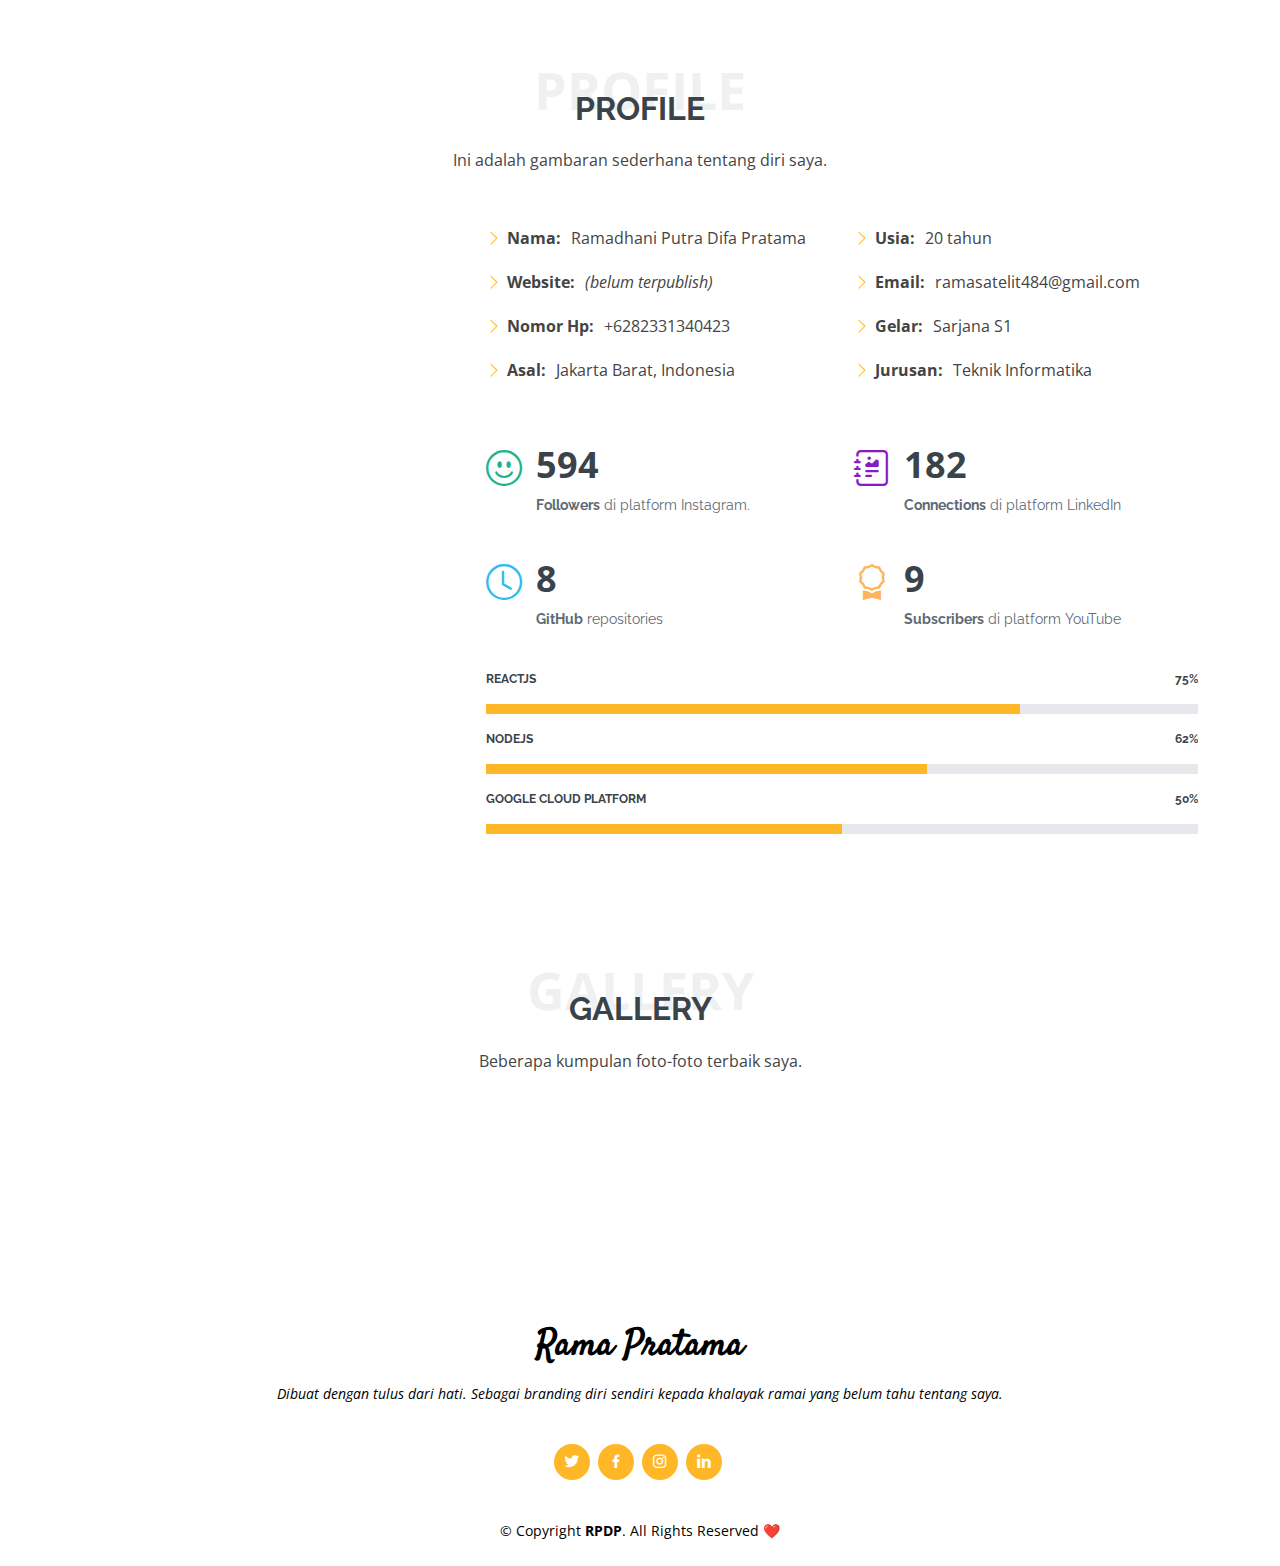
==== static/index.html @ 1d4e2637 "make app.yml and static folder" ====
<!DOCTYPE html>
<html lang="en">

<head>
  <meta charset="utf-8">
  <meta content="width=device-width, initial-scale=1.0" name="viewport">

  <title>It's about me.</title>
  <meta content="" name="description">
  <meta content="" name="keywords">

  <!-- Favicons -->
  <link href="https://storage.googleapis.com/web-profile-asset/favicon.png" rel="icon">
  <link href="https://storage.googleapis.com/web-profile-asset/apple-touch-icon.png" rel="apple-touch-icon">

  <!-- Google Fonts -->
  <link href="https://fonts.googleapis.com/css?family=Open+Sans:300,300i,400,400i,600,600i,700,700i|Raleway:300,300i,400,400i,500,500i,600,600i,700,700i|Satisfy" rel="stylesheet">

  <!-- Vendor CSS Files -->
  <link href="assets/vendor/bootstrap/css/bootstrap.min.css" rel="stylesheet">
  <link href="assets/vendor/bootstrap-icons/bootstrap-icons.css" rel="stylesheet">
  <link href="assets/vendor/boxicons/css/boxicons.min.css" rel="stylesheet">
  <link href="assets/vendor/glightbox/css/glightbox.min.css" rel="stylesheet">
  <link href="assets/vendor/swiper/swiper-bundle.min.css" rel="stylesheet">

  <!-- Template Main CSS File -->
  <link href="assets/css/style.css" rel="stylesheet">

</head>

<body>

  <main id="main">

    <!-- ======= About Me Section ======= -->
    <section id="about" class="about">
      <div class="container">

        <div class="section-title">
          <span>Profile</span>
          <h2>Profile</h2>
          <p>Ini adalah gambaran sederhana tentang diri saya.</p>
          <br>
        </div>

        <div class="row">
          <div class="image col-lg-4 d-flex align-items-stretch justify-content-center justify-content-lg-start"></div>
          <div class="col-lg-8 d-flex flex-column align-items-stretch">
            <div class="content ps-lg-4 d-flex flex-column justify-content-center">
              <div class="row">
                <div class="col-lg-6">
                  <ul>
                    <li><i class="bi bi-chevron-right"></i> <strong>Nama:</strong> <span>Ramadhani Putra Difa Pratama</span></li>
                    <li><i class="bi bi-chevron-right"></i> <strong>Website:</strong> <span><em>(belum terpublish)</em></span></li>
                    <li><i class="bi bi-chevron-right"></i> <strong>Nomor Hp:</strong> <span>+6282331340423</span></li>
                    <li><i class="bi bi-chevron-right"></i> <strong>Asal:</strong> <span>Jakarta Barat, Indonesia</span></li>
                  </ul>
                </div>
                <div class="col-lg-6">
                  <ul>
                    <li><i class="bi bi-chevron-right"></i> <strong>Usia:</strong> <span>20 tahun</span></li>
                    <li><i class="bi bi-chevron-right"></i> <strong>Email:</strong> <span>ramasatelit484@gmail.com</span></li>
                    <li><i class="bi bi-chevron-right"></i> <strong>Gelar:</strong> <span>Sarjana S1</span></li>
                    <li><i class="bi bi-chevron-right"></i> <strong>Jurusan:</strong> <span>Teknik Informatika</span></li>
                  </ul>
                </div>
              </div>
              <div class="row mt-n4">
                <div class="col-md-6 mt-5 d-md-flex align-items-md-stretch">
                  <div class="count-box">
                    <i class="bi bi-emoji-smile" style="color: #20b38e;"></i>
                    <span data-purecounter-start="0" data-purecounter-end="825" data-purecounter-duration="1" class="purecounter"></span>
                    <p><strong>Followers</strong> di platform Instagram.</p>
                  </div>
                </div>

                <div class="col-md-6 mt-5 d-md-flex align-items-md-stretch">
                  <div class="count-box">
                    <i class="bi bi-journal-richtext" style="color: #8a1ac2;"></i>
                    <span data-purecounter-start="0" data-purecounter-end="253" data-purecounter-duration="1" class="purecounter"></span>
                    <p><strong>Connections</strong> di platform LinkedIn</p>
                  </div>
                </div>

                <div class="col-md-6 mt-5 d-md-flex align-items-md-stretch">
                  <div class="count-box">
                    <i class="bi bi-clock" style="color: #2cbdee;"></i>
                    <span data-purecounter-start="0" data-purecounter-end="11" data-purecounter-duration="1" class="purecounter"></span>
                    <p><strong>GitHub</strong> repositories</p>
                  </div>
                </div>

                <div class="col-md-6 mt-5 d-md-flex align-items-md-stretch">
                  <div class="count-box">
                    <i class="bi bi-award" style="color: #ffb459;"></i>
                    <span data-purecounter-start="0" data-purecounter-end="12" data-purecounter-duration="1" class="purecounter"></span>
                    <p><strong>Subscribers</strong> di platform YouTube</p>
                  </div>
                </div>
              </div>
            </div><!-- End .content-->

            <div class="skills-content ps-lg-4">
              <div class="progress">
                <span class="skill">ReactJS <i class="val">75%</i></span>
                <div class="progress-bar-wrap">
                  <div class="progress-bar" role="progressbar" aria-valuenow="75" aria-valuemin="0" aria-valuemax="100"></div>
                </div>
              </div>

              <div class="progress">
                <span class="skill">NodeJS <i class="val">62%</i></span>
                <div class="progress-bar-wrap">
                  <div class="progress-bar" role="progressbar" aria-valuenow="62" aria-valuemin="0" aria-valuemax="100"></div>
                </div>
              </div>

              <div class="progress">
                <span class="skill">Google Cloud Platform <i class="val">50%</i></span>
                <div class="progress-bar-wrap">
                  <div class="progress-bar" role="progressbar" aria-valuenow="50" aria-valuemin="0" aria-valuemax="100"></div>
                </div>
              </div>
            </div>

          </div>
        </div>

      </div>
    </section><!-- End About Me Section -->

    <!-- ======= My Portfolio Section ======= -->
    <section id="portfolio" class="portfolio">
      <div class="container">

        <div class="section-title">
          <span>Gallery</span>
          <h2>Gallery</h2>
          <p>Beberapa kumpulan foto-foto terbaik saya.</p>
        </div>

        <div class="row portfolio-container">

          <div class="col-lg-4 col-md-6 portfolio-item filter-app">
            <div class="portfolio-img"><img src="https://storage.googleapis.com/web-profile-asset/portofolio-1.png" class="img-fluid" alt=""></div>
          </div>

          <div class="col-lg-4 col-md-6 portfolio-item filter-web">
            <div class="portfolio-img"><img src="https://storage.googleapis.com/web-profile-asset/portofolio-2.png" class="img-fluid" alt=""></div>
          </div>

          <div class="col-lg-4 col-md-6 portfolio-item filter-app">
            <div class="portfolio-img"><img src="https://storage.googleapis.com/web-profile-asset/portofolio-3.png" class="img-fluid" alt=""></div>
          </div>

          <div class="col-lg-4 col-md-6 portfolio-item filter-card">
            <div class="portfolio-img"><img src="https://storage.googleapis.com/web-profile-asset/portofolio-4.png" class="img-fluid" alt=""></div>
          </div>

          <div class="col-lg-4 col-md-6 portfolio-item filter-web">
            <div class="portfolio-img"><img src="https://storage.googleapis.com/web-profile-asset/portofolio-5.png" class="img-fluid" alt=""></div>
          </div>

          <div class="col-lg-4 col-md-6 portfolio-item filter-app">
            <div class="portfolio-img"><img src="https://storage.googleapis.com/web-profile-asset/portofolio-6.png" class="img-fluid" alt=""></div>
          </div>

          <div class="col-lg-4 col-md-6 portfolio-item filter-card">
            <div class="portfolio-img"><img src="https://storage.googleapis.com/web-profile-asset/portofolio-7.png" class="img-fluid" alt=""></div>
          </div>

          <div class="col-lg-4 col-md-6 portfolio-item filter-card">
            <div class="portfolio-img"><img src="https://storage.googleapis.com/web-profile-asset/portofolio-8.png" class="img-fluid" alt=""></div>
          </div>

          <div class="col-lg-4 col-md-6 portfolio-item filter-web">
            <div class="portfolio-img"><img src="https://storage.googleapis.com/web-profile-asset/portofolio-9.png" class="img-fluid" alt=""></div>
          </div>

        </div>

      </div>
    </section><!-- End My Portfolio Section -->

  </main><!-- End #main -->

  <!-- ======= Footer ======= -->
  <footer id="footer">
    <div class="container">
      <h3>Rama Pratama</h3>
      <p>Dibuat dengan tulus dari hati. Sebagai branding diri sendiri kepada khalayak ramai yang belum tahu tentang saya.</p>
      <div class="social-links">
        <a href="#" class="twitter"><i class="bx bxl-twitter"></i></a>
        <a href="#" class="facebook"><i class="bx bxl-facebook"></i></a>
        <a href="https://www.instagram.com/rama.pdp/" class="instagram"><i class="bx bxl-instagram"></i></a>
        <a href="https://www.linkedin.com/in/rama-pratama/" class="linkedin"><i class="bx bxl-linkedin"></i></a>
      </div>
      <div class="copyright">
        &copy; Copyright <strong><span>RPDP</span></strong>. All Rights Reserved ❤️
      </div>
    </div>
  </footer><!-- End Footer -->

  <a href="#" class="back-to-top d-flex align-items-center justify-content-center"><i class="bi bi-arrow-up-short"></i></a>

  <!-- Vendor JS Files -->
  <script src="assets/vendor/purecounter/purecounter_vanilla.js"></script>
  <script src="assets/vendor/bootstrap/js/bootstrap.bundle.min.js"></script>
  <script src="assets/vendor/glightbox/js/glightbox.min.js"></script>
  <script src="assets/vendor/isotope-layout/isotope.pkgd.min.js"></script>
  <script src="assets/vendor/swiper/swiper-bundle.min.js"></script>
  <script src="assets/vendor/waypoints/noframework.waypoints.js"></script>
  <script src="assets/vendor/php-email-form/validate.js"></script>

  <!-- Template Main JS File -->
  <script src="assets/js/main.js"></script>

</body>

</html>
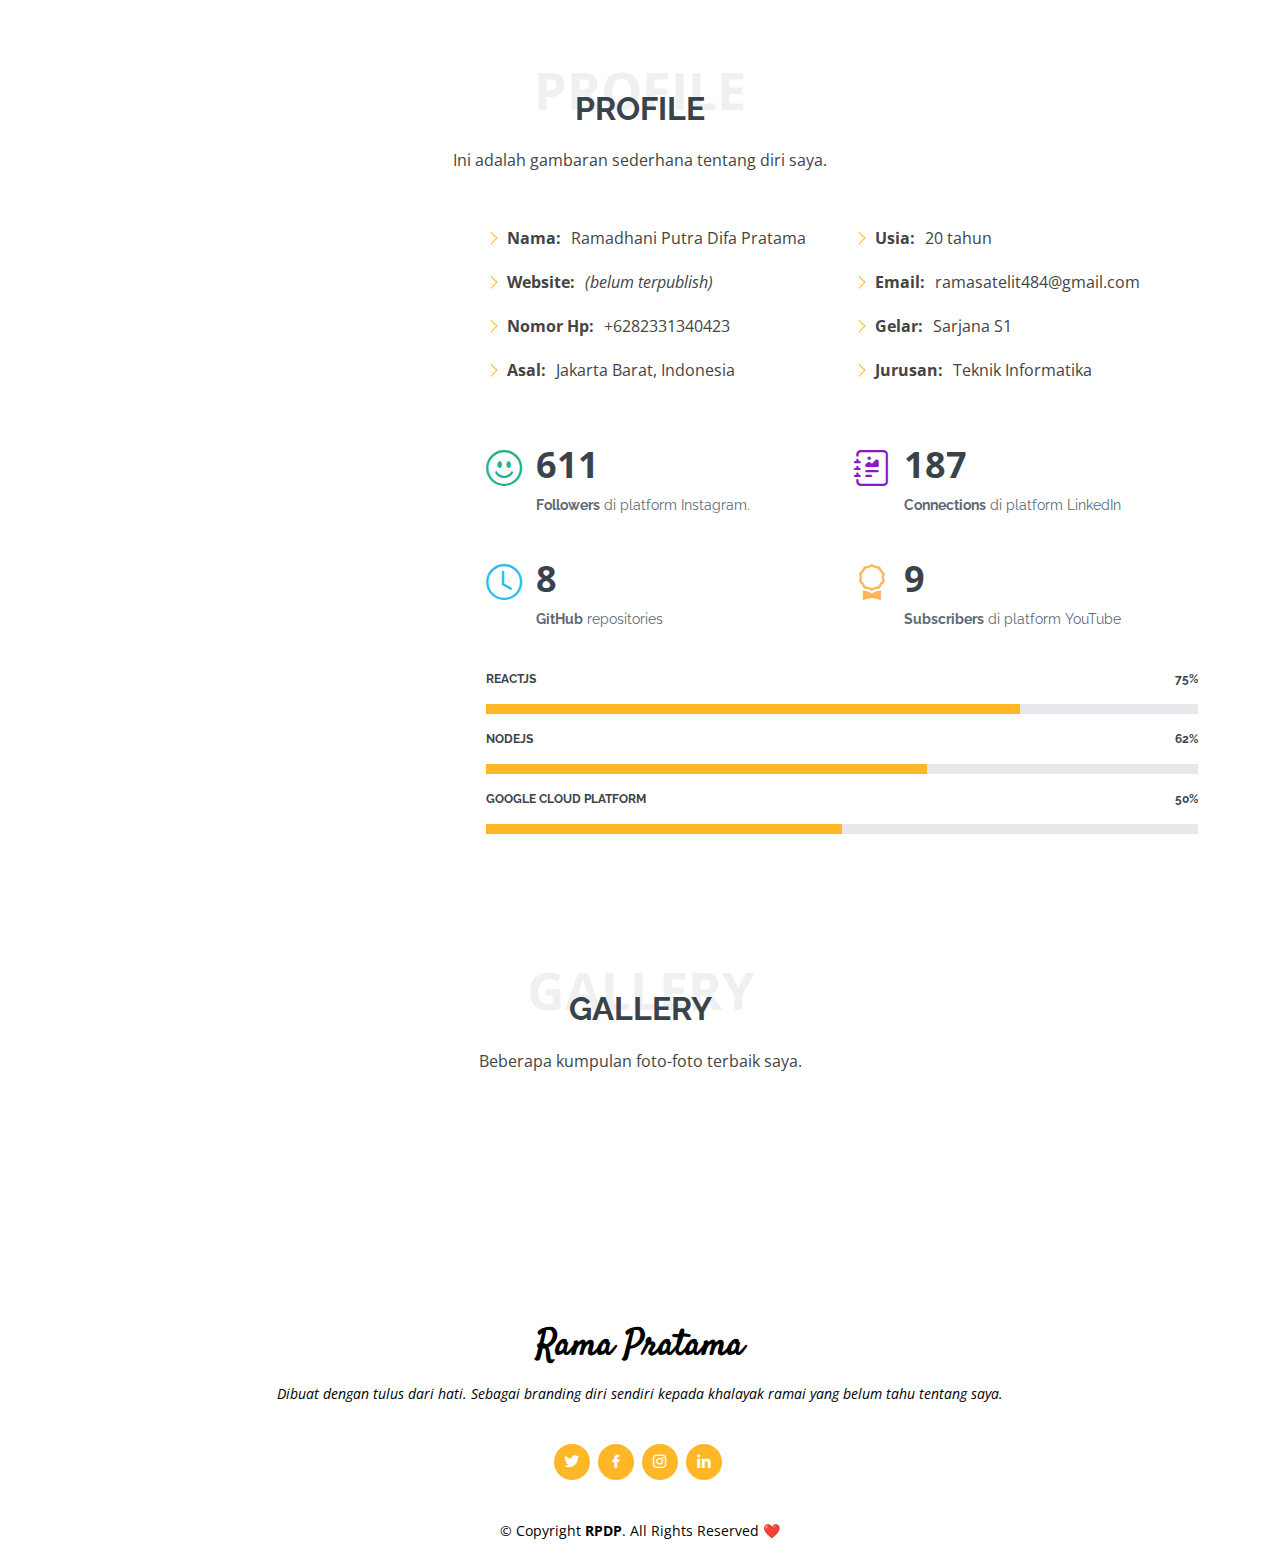
==== commit 2683fc9c: "edit new index.html" ====
--- a/static/index.html
+++ b/static/index.html
@@ -10,8 +10,8 @@
   <meta content="" name="keywords">
 
   <!-- Favicons -->
-  <link href="https://storage.googleapis.com/web-profile-asset/favicon.png" rel="icon">
-  <link href="https://storage.googleapis.com/web-profile-asset/apple-touch-icon.png" rel="apple-touch-icon">
+  <link href="https://storage.googleapis.com/web-profile-image/favicon.png" rel="icon">
+  <link href="hhttps://storage.googleapis.com/web-profile-image/apple-touch-icon.png" rel="apple-touch-icon">
 
   <!-- Google Fonts -->
   <link href="https://fonts.googleapis.com/css?family=Open+Sans:300,300i,400,400i,600,600i,700,700i|Raleway:300,300i,400,400i,500,500i,600,600i,700,700i|Satisfy" rel="stylesheet">
@@ -142,39 +142,39 @@
         <div class="row portfolio-container">
 
           <div class="col-lg-4 col-md-6 portfolio-item filter-app">
-            <div class="portfolio-img"><img src="https://storage.googleapis.com/web-profile-asset/portofolio-1.png" class="img-fluid" alt=""></div>
+            <div class="portfolio-img"><img src="https://storage.googleapis.com/web-profile-image/portofolio-1.png" class="img-fluid" alt=""></div>
           </div>
 
           <div class="col-lg-4 col-md-6 portfolio-item filter-web">
-            <div class="portfolio-img"><img src="https://storage.googleapis.com/web-profile-asset/portofolio-2.png" class="img-fluid" alt=""></div>
+            <div class="portfolio-img"><img src="https://storage.googleapis.com/web-profile-image/portofolio-2.png" class="img-fluid" alt=""></div>
           </div>
 
           <div class="col-lg-4 col-md-6 portfolio-item filter-app">
-            <div class="portfolio-img"><img src="https://storage.googleapis.com/web-profile-asset/portofolio-3.png" class="img-fluid" alt=""></div>
+            <div class="portfolio-img"><img src="https://storage.googleapis.com/web-profile-image/portofolio-3.png" class="img-fluid" alt=""></div>
           </div>
 
           <div class="col-lg-4 col-md-6 portfolio-item filter-card">
-            <div class="portfolio-img"><img src="https://storage.googleapis.com/web-profile-asset/portofolio-4.png" class="img-fluid" alt=""></div>
+            <div class="portfolio-img"><img src="https://storage.googleapis.com/web-profile-image/portofolio-4.png" class="img-fluid" alt=""></div>
           </div>
 
           <div class="col-lg-4 col-md-6 portfolio-item filter-web">
-            <div class="portfolio-img"><img src="https://storage.googleapis.com/web-profile-asset/portofolio-5.png" class="img-fluid" alt=""></div>
+            <div class="portfolio-img"><img src="https://storage.googleapis.com/web-profile-image/portofolio-5.png" class="img-fluid" alt=""></div>
           </div>
 
           <div class="col-lg-4 col-md-6 portfolio-item filter-app">
-            <div class="portfolio-img"><img src="https://storage.googleapis.com/web-profile-asset/portofolio-6.png" class="img-fluid" alt=""></div>
+            <div class="portfolio-img"><img src="https://storage.googleapis.com/web-profile-image/portofolio-6.png" class="img-fluid" alt=""></div>
           </div>
 
           <div class="col-lg-4 col-md-6 portfolio-item filter-card">
-            <div class="portfolio-img"><img src="https://storage.googleapis.com/web-profile-asset/portofolio-7.png" class="img-fluid" alt=""></div>
+            <div class="portfolio-img"><img src="https://storage.googleapis.com/web-profile-image/portofolio-7.png" class="img-fluid" alt=""></div>
           </div>
 
           <div class="col-lg-4 col-md-6 portfolio-item filter-card">
-            <div class="portfolio-img"><img src="https://storage.googleapis.com/web-profile-asset/portofolio-8.png" class="img-fluid" alt=""></div>
+            <div class="portfolio-img"><img src="https://storage.googleapis.com/web-profile-image/portofolio-8.png" class="img-fluid" alt=""></div>
           </div>
 
           <div class="col-lg-4 col-md-6 portfolio-item filter-web">
-            <div class="portfolio-img"><img src="https://storage.googleapis.com/web-profile-asset/portofolio-9.png" class="img-fluid" alt=""></div>
+            <div class="portfolio-img"><img src="https://storage.googleapis.com/web-profile-image/portofolio-9.png" class="img-fluid" alt=""></div>
           </div>
 
         </div>
--- a/static/assets/css/style.css
+++ b/static/assets/css/style.css
@@ -196,7 +196,7 @@
 }
 
 .about .image {
-  background: url("https://storage.googleapis.com/web-profile-asset/my-picture.png") center center no-repeat;
+  background: url("https://storage.googleapis.com/web-profile-image/my-picture.png") center center no-repeat;
   background-size: cover;
   min-height: 500px;
   border-radius: 10px;
